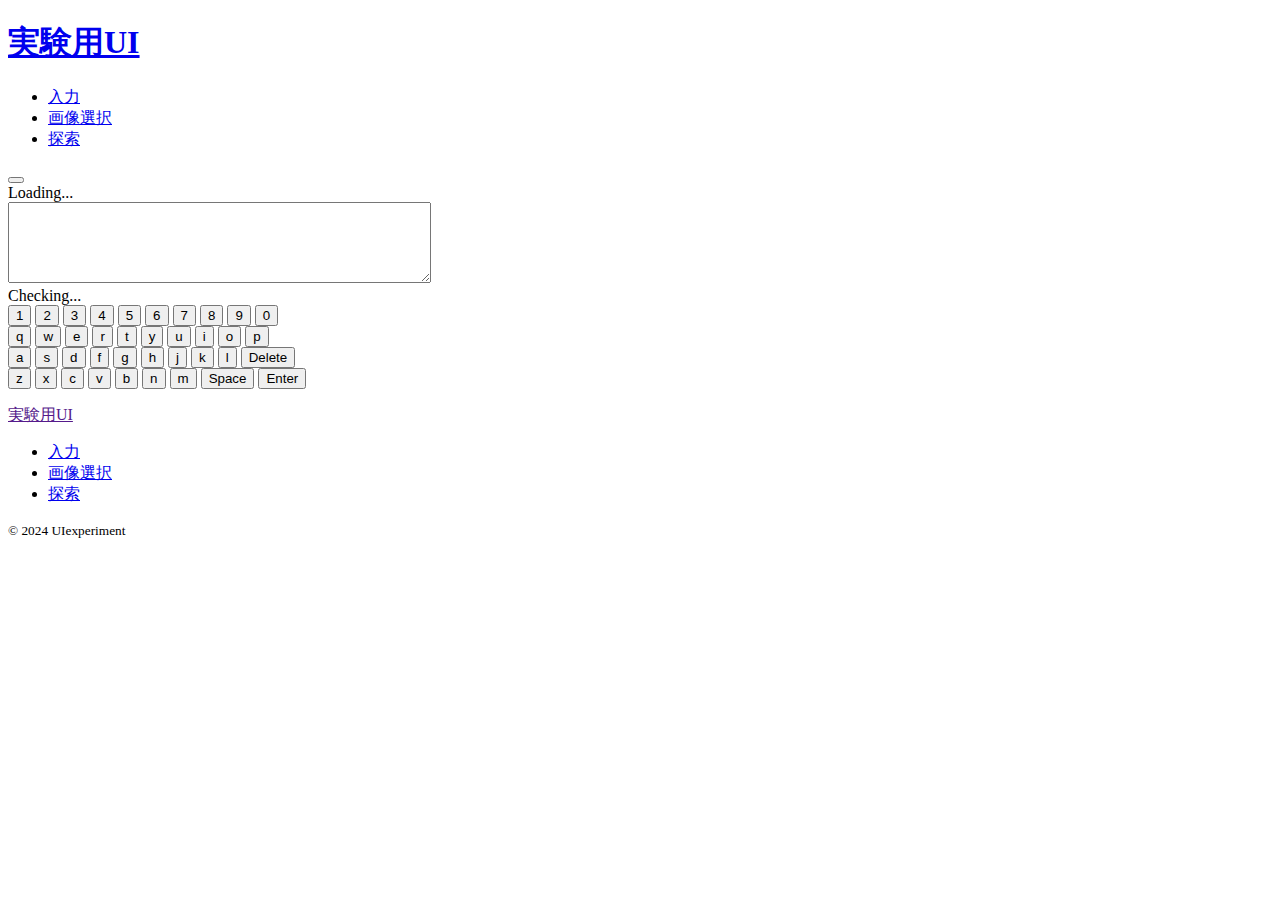
==== index.html @ 15a4a7da "Add files via upload" ====
<!DOCTYPE html>
<html lang="ja">
  <head>
    <meta charset="utf-8" />
    <meta name="viewport" content="width=device-width, initial-scale=1, user-scalable=no">
    <title>UITest</title>
    <meta
      name="description"
      content="スタートアップのためのデジタルマーケティングを支援"
    />
    <meta name="format-detection" content="telephone=no" />
    <!-- favicon/web-clip-icon -->
    <link rel="icon" href="favicon.ico" type="image/ico" />
    <link rel="icon" href="favicon.png" type="image/png" />
    <link rel="icon" href="favicon.svg" type="image/svg+xml" />
    <link rel="apple-touch-icon" href="webclip.png" />
    <!-- ogp -->
    <meta property="og:site_name" content="ZeroPlus Corporate" />
    <meta
      property="og:url"
      content="https://zero-plus.io/lesson/ogp/hp_ogp.jpg"
    />
    <meta property="og:type" content="website" />
    <meta property="og:title" content="ZeroPlus Corporate" />
    <meta
      property="og:description"
      content="スタートアップのためのデジタルマーケティングを支援"
    />
    <meta
      property="og:image"
      content="https://zero-plus.io/lesson/ogp/hp_ogp.jpg"
    />
    <meta property="og:locale" content="ja_JP" />
    <meta name="twitter:card" content="summary_large_image" />
    <meta
      name="twitter:description"
      content="スタートアップのためのデジタルマーケティングを支援"
    />
    <meta
      name="twitter:image:src"
      content="https://zero-plus.io/lesson/ogp/hp_ogp.jpg"
    />
    <!-- google fonts -->
    <link rel="preconnect" href="https://fonts.googleapis.com" />
    <link rel="preconnect" href="https://fonts.gstatic.com" crossorigin />
    <link
      href="https://fonts.googleapis.com/css2?family=Noto+Sans+JP:wght@400;700&display=swap"
      rel="stylesheet"
    />
    <!-- css -->
    <link rel="stylesheet" href="css/reset.css" />
    <link rel="stylesheet" href="css/style.css" />
    <!-- js -->
    <script src="https://cdnjs.cloudflare.com/ajax/libs/gsap/3.10.3/gsap.min.js"></script>
    <script src="js/main.js" defer></script>
  </head>
  <body class="js_body">
    <header class="l_header">
      <h1 class="l_header-logo">
        <a href="index.html" class="l_header-logo_link">実験用UI</a>
      </h1>
      <nav class="l_header-nav js_navigation">
        <ul class="l_header-nav_list">
          <li class="l_header-nav_item">
            <a href="index.html" class="l_header-nav_link">入力</a>
          </li>
          <li class="l_header-nav_item">
            <a href="service.html" class="l_header-nav_link">画像選択</a>
          </li>
          <li class="l_header-nav_item">
            <a href="case.html" class="l_header-nav_link">探索</a>
          </li>
          <!-- <li class="l_header-nav_item">
            <a href="company.html" class="l_header-nav_link">会社概要</a>
          </li>
          <li class="l_header-nav_item">
            <a href="" class="l_header-nav_link">ブログ</a>
          </li>
          <li class="l_header-nav_item">
            <a href="contact.html" class="l_header-nav_link">お問い合わせ</a>
          </li> -->
        </ul>
      </nav>
      <button class="m_hamburger js_hamburger">
        <span class="m_hamburger-bar"></span>
        <span class="m_hamburger-bar"></span>
        <span class="m_hamburger-bar"></span>
      </button>
    </header>
    
    <!-- /.top_kv -->
    <main class="l_main">
      <section class="keybordUI">
        <div id="word">Loading...</div>
        <textarea id="output" rows="5" cols="50" readonly></textarea>
        <div id="result">Checking...</div>
        <div class="keyboard">
          <div class="row">
            <button class="key">1</button>
            <button class="key">2</button>
            <button class="key">3</button>
            <button class="key">4</button>
            <button class="key">5</button>
            <button class="key">6</button>
            <button class="key">7</button>
            <button class="key">8</button>
            <button class="key">9</button>
            <button class="key">0</button>
          </div>
          <div class="row">
            <button class="key">q</button>
            <button class="key">w</button>
            <button class="key">e</button>
            <button class="key">r</button>
            <button class="key">t</button>
            <button class="key">y</button>
            <button class="key">u</button>
            <button class="key">i</button>
            <button class="key">o</button>
            <button class="key">p</button>
          </div>
          <div class="row">
            <button class="key">a</button>
            <button class="key">s</button>
            <button class="key">d</button>
            <button class="key">f</button>
            <button class="key">g</button>
            <button class="key">h</button>
            <button class="key">j</button>
            <button class="key">k</button>
            <button class="key">l</button>
            <button class="key delete">Delete</button>
          </div>
          <div class="row">
            <button class="key">z</button>
            <button class="key">x</button>
            <button class="key">c</button>
            <button class="key">v</button>
            <button class="key">b</button>
            <button class="key">n</button>
            <button class="key">m</button>
            <button class="key space">Space</button>
            <button class="key enter">Enter</button>
          </div>
        </div>
      </section>
    </main>
    <footer class="l_footer">
      <p class="l_footer_logo">
        <a href="" class="l_footer_logo_link">実験用UI</a>
      </p>
      <ul class="l_footer_list">
        <li class="l_footer_item">
          <a href="index.html" class="l_footer_link">入力</a>
        </li>
        <li class="l_footer_item">
          <a href="service.html" class="l_footer_link">画像選択</a>
        </li>
        <li class="l_footer_item">
          <a href="case.html" class="l_footer_link">探索</a>
        </li>
        <!-- <li class="l_footer_item">
          <a href="company.html" class="l_footer_link">会社概要</a>
        </li>
        <li class="l_footer_item">
          <a href="" class="l_footer_link">ブログ</a>
        </li>
        <li class="l_footer_item">
          <a href="contact.html" class="l_footer_link">お問い合わせ</a>
        </li> -->
      </ul>
      <p class="l_footer-copyright">
        <small class="l_footer-copyright_txt">&copy; 2024 UIexperiment</small>
      </p>
    </footer>
    <!-- /.l_footer -->
  </body>
</html>
---- css/style.css ----

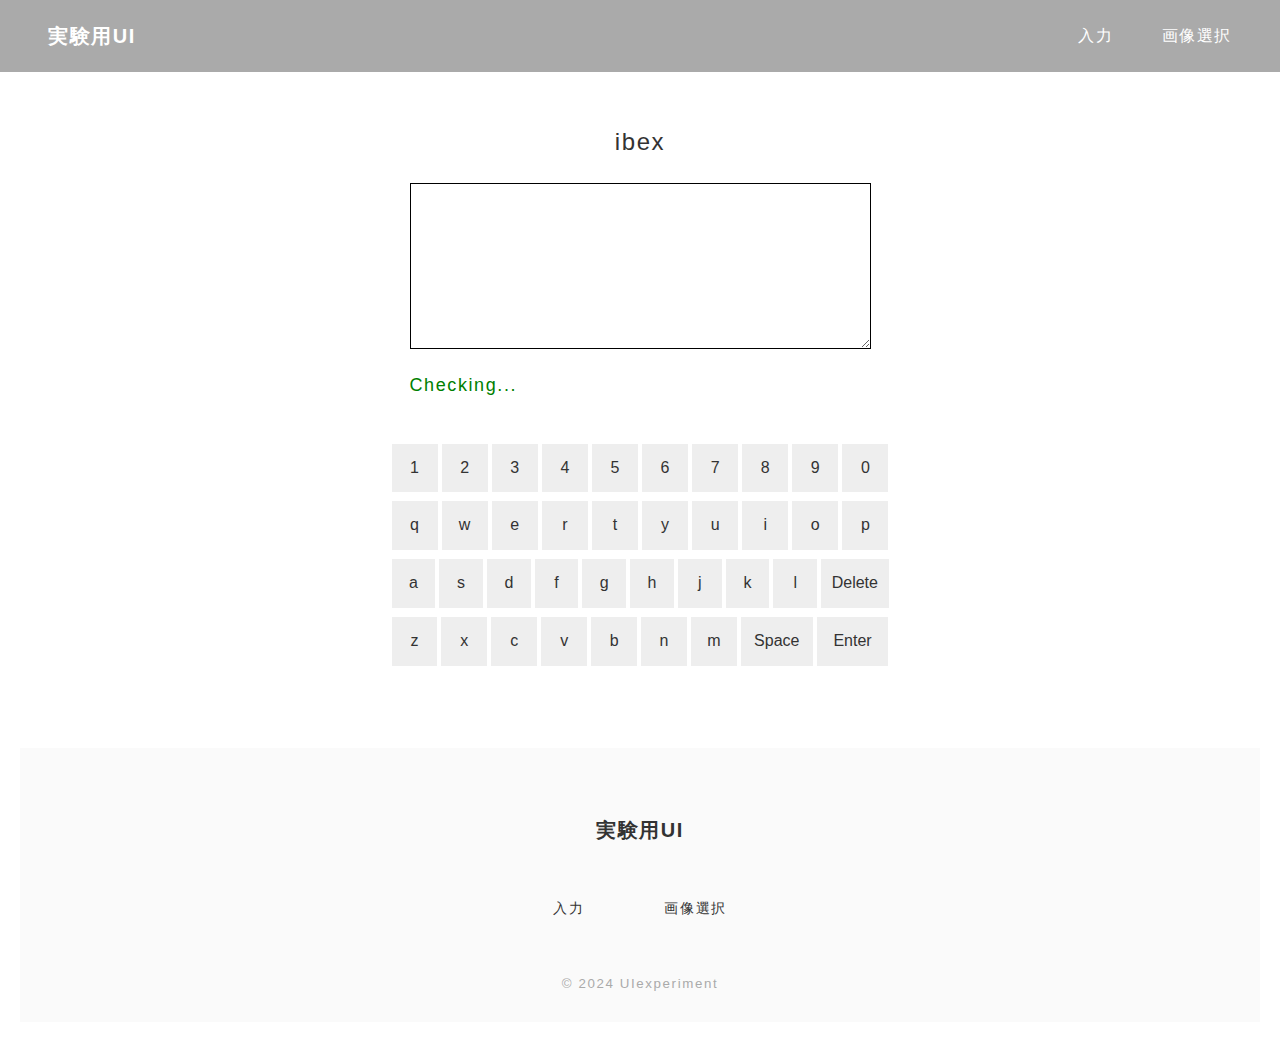
==== commit f2e38839: "Add files via upload" ====
--- a/index.html
+++ b/index.html
@@ -67,9 +67,9 @@
           <li class="l_header-nav_item">
             <a href="service.html" class="l_header-nav_link">画像選択</a>
           </li>
-          <li class="l_header-nav_item">
+          <!-- <li class="l_header-nav_item">
             <a href="case.html" class="l_header-nav_link">探索</a>
-          </li>
+          </li> -->
           <!-- <li class="l_header-nav_item">
             <a href="company.html" class="l_header-nav_link">会社概要</a>
           </li>
@@ -156,9 +156,9 @@
         <li class="l_footer_item">
           <a href="service.html" class="l_footer_link">画像選択</a>
         </li>
-        <li class="l_footer_item">
+        <!-- <li class="l_footer_item">
           <a href="case.html" class="l_footer_link">探索</a>
-        </li>
+        </li> -->
         <!-- <li class="l_footer_item">
           <a href="company.html" class="l_footer_link">会社概要</a>
         </li>
--- a/css/style.css
+++ b/css/style.css
@@ -1 +1,1876 @@
-
+@charset "UTF-8";
+
+:root {
+  /* 色管理用の変数 */
+  --black-color: #333;
+  --white-color: #fff;
+  --gray-color: #aaa;
+  --gray-color02: #fafafa;
+  --primary-color: #1863af;
+  --accent-color: #fc7f24;
+}
+
+:root {
+  /* コンテンツ幅管理用の変数 */
+  --content-width-sm: 800px;
+  --content-width: 960px;
+  --content-width-lg: 1088px;
+}
+
+:root {
+  /* z-index管理用の変数 */
+  --z-index-back: -1;
+  --z-index-default: 1;
+  --z-index-header: 100;
+  --z-index-menu: 150;
+  --z-index-modal: 200;
+}
+
+/* ---------- base ---------- */
+
+body {
+  color: var(--black-color);
+  font-size: 16px;
+  font-family: "Noto Sans JP", sans-serif;
+  line-height: 1.8;
+  letter-spacing: 0.1em;
+}
+
+#word {
+  font-size: 24px;
+  text-align: center;
+  margin-top: 100px;
+}
+
+#output {
+  display: block;
+  width: calc(100% - 40px);
+  margin: 20px auto;
+  padding: 10px;
+  font-size: 16px;
+  border: 1px solid #000;
+}
+
+#result {
+  margin-top: 20px;
+  margin-left: 20px;
+  font-size: 18px;
+  color: green;
+}
+
+.keyboardUI {
+  width: 80vw;
+}
+
+.keyboard {
+  display: grid;
+  gap: 5px;
+  margin: 40px auto 80px auto;
+}
+
+.row {
+  display: flex;
+  justify-content: space-between;
+}
+
+.key {
+  flex: 1;
+  padding: 10px;
+  margin: 2px;
+  font-size: 16px;
+  cursor: pointer;
+  text-align: center;
+  background-color: #eeeeee;
+}
+
+.delete, .space, .enter {
+  flex: 2;
+}
+
+.search {
+  margin-top: 80px;
+}
+
+.gallery {
+  display: flex;
+  flex-wrap: wrap;
+  justify-content: center;
+  margin: 10px;
+}
+
+.thumbnail {
+  margin: 10px;
+  text-align: center;
+  cursor: pointer;
+}
+
+.thumbnail img {
+  margin-top: 20px;
+  width: 100px;
+  height: 100px;
+  object-fit: cover;
+  border-radius: 5px;
+  transition: transform 0.2s;
+}
+
+.thumbnail:hover {
+  transform: scale(1.1);
+}
+
+/* モーダルのスタイル */
+.modal {
+  display: none;
+  position: fixed;
+  z-index: 1;
+  left: 0;
+  top: 0;
+  width: 100%;
+  height: 100%;
+  overflow: auto;
+  background-color: rgb(0, 0, 0);
+  background-color: rgba(0, 0, 0, 0.4);
+}
+
+.modal-content {
+  position: absolute;
+  left: 50%;
+  top: 50%;
+  transform: translate(-50%, -50%);
+  background-color: #fefefe;
+  padding: 20px;
+  border: 1px solid #888;
+  width: 80%;
+  max-width: 600px;
+  box-shadow: 0 4px 8px 0 rgba(0,0,0,0.2);
+  animation: fadeIn 0.4s;
+}
+
+.modal-description {
+  text-align: center;
+}
+
+.close {
+  color: #aaa;
+  float: right;
+  font-size: 28px;
+  font-weight: bold;
+}
+
+.close:hover,
+.close:focus {
+  color: black;
+  text-decoration: none;
+  cursor: pointer;
+}
+
+@keyframes fadeIn {
+  from {opacity: 0;} 
+  to {opacity: 1;}
+}
+
+body {
+  font-family: Arial, sans-serif;
+  display: flex;
+  flex-direction: column;
+  align-items: center;
+  margin: 0;
+  padding: 20px;
+}
+
+.task-title {
+  margin-bottom: 20px;
+  margin-top: 120px;
+}
+
+strong {
+  font-weight: bold;
+}
+
+.image-grid {
+  display: grid;
+  grid-template-columns: repeat(6, 1fr);
+  width: 90%;
+  max-width: 1200px;
+}
+
+.image-container {
+  position: relative;
+  cursor: pointer;
+  width: 100%;
+  height: 100%;
+}
+
+.image-container img {
+  width: calc(70vw / 6);
+  height: calc(70vw / 6);
+  display: block;
+  object-fit: cover;
+  transition: border 0.3s;
+  border: 2px solid #fff;
+}
+
+.image-container.selected img {
+  border: 2px solid #007BFF;
+}
+
+#reset-button {
+  margin: 40px auto 80px auto;
+  padding: 10px 20px;
+  font-size: 16px;
+  cursor: pointer;
+  border: 1px solid #000;
+}
+
+
+/* クリックした際の青い枠線を削除 */
+*:focus {
+  outline: none;
+}
+
+/* タップした際の青い四角を削除 */
+button,
+span {
+  -webkit-tap-highlight-color: rgba(0, 0, 0, 0);
+  cursor: pointer;
+}
+
+/* ---------- utility ---------- */
+
+@media screen and (min-width: 375px) {
+  .u_sm-dn {
+    display: none;
+  }
+}
+
+@media screen and (min-width: 1080px) {
+  .u_lg-dn {
+    display: none;
+  }
+}
+
+/* ---------- layout ---------- */
+
+.l_container-sm,
+.l_container,
+.l_container-lg {
+  width: 100%;
+  padding: 0 16px;
+  margin: 0 auto;
+}
+
+.l_container-sm {
+  max-width: calc(var(--content-width-sm) + 32px);
+}
+
+.l_container {
+  max-width: calc(var(--content-width) + 32px);
+}
+
+.l_container-lg {
+  max-width: calc(var(--content-width-lg) + 32px);
+}
+
+.l_contents {
+  padding: 120px 0;
+}
+
+.l_header {
+  height: 72px;
+  width: 100%;
+  padding: 0 16px;
+  display: flex;
+  justify-content: space-between;
+  align-items: center;
+  position: absolute;
+  top: 0;
+  left: 0;
+  z-index: var(--z-index-header);
+  background-color: var(--gray-color);
+}
+
+@media screen and (min-width: 1080px) {
+  .l_header {
+    padding: 0 48px;
+  }
+}
+
+.l_header-logo {
+  font-size: 20px;
+  font-weight: bold;
+  color: var(--white-color);
+}
+
+.l_header-logo_link {
+  height: 100%;
+  display: flex;
+  align-items: center;
+}
+
+.l_header-nav {
+  position: fixed;
+  top: 0;
+  left: 0;
+  right: 0;
+  bottom: 0;
+  background: var(--white-color);
+  z-index: var(--z-index-header);
+}
+
+@media screen and (min-width: 1080px) {
+  .l_header-nav {
+    position: static;
+    background: transparent;
+    width: auto;
+    height: auto;
+    opacity: 1;
+    pointer-events: inherit;
+  }
+}
+
+.l_header-nav_list {
+  position: absolute;
+  top: 50%;
+  left: 50%;
+  transform: translate(-50%, -50%);
+}
+
+@media screen and (min-width: 1080px) {
+  .l_header-nav_list {
+    display: flex;
+    gap: 0 48px;
+    position: static;
+    transform: none;
+  }
+}
+
+.l_header-nav_item {
+  text-align: center;
+  font-size: 16px;
+  font-weight: bold;
+}
+
+@media screen and (min-width: 1080px) {
+  .l_header-nav_item {
+    color: var(--white-color);
+    font-weight: normal;
+    height: 100%;
+    display: flex;
+    align-items: center;
+  }
+}
+
+.l_header-nav_item:not(:first-child) {
+  margin-top: 40px;
+}
+
+@media screen and (min-width: 1080px) {
+  .l_header-nav_item:not(:first-child) {
+    margin-top: 0;
+  }
+}
+
+.l_footer {
+  padding: 64px 0 24px;
+  width: 100%;
+  text-align: center;
+  background: var(--gray-color02);
+}
+
+.l_footer_logo {
+  font-size: 20px;
+  font-weight: bold;
+  display: inline-block;
+}
+
+.l_footer_logo_link {
+  height: 100%;
+  display: flex;
+  align-items: center;
+  justify-content: center;
+}
+
+.l_footer_list {
+  margin-top: 48px;
+  gap: 20px;
+  display: flex;
+  flex-direction: row;
+  justify-content: center;
+  align-items: center;
+}
+
+@media screen and (min-width: 768px) {
+  .l_footer_list {
+    flex-direction: row;
+    gap: 80px;
+  }
+}
+
+.l_footer_item {
+  font-size: 14px;
+}
+
+@media screen and (min-width: 768px) {
+  .l_footer_item:not(:first-child) {
+  }
+}
+
+.l_footer_link {
+  height: 100%;
+  display: flex;
+  align-items: center;
+}
+
+.l_footer-copyright {
+  margin-top: 48px;
+}
+
+.l_footer-copyright_txt {
+  /* font-size: 12px; */
+  color: var(--gray-color);
+}
+
+/* ---------- module ---------- */
+
+.m_opening {
+  position: fixed;
+  top: 0;
+  bottom: 0;
+  right: 0;
+  left: 0;
+  z-index: var(--z-index-modal);
+  background: #111;
+  display: flex;
+}
+
+.m_opening_txt {
+  text-align: center;
+  margin: auto;
+}
+
+.m_opening_heading {
+  color: var(--white-color);
+  font-size: 40px;
+  font-weight: bold;
+}
+
+@media screen and (min-width: 768px) {
+  .m_opening_heading {
+    font-size: 56px;
+  }
+}
+
+.m_opening_desc {
+  color: var(--white-color);
+  font-weight: bold;
+  font-size: 16px;
+  margin-top: 16px;
+}
+
+.m_btn {
+  width: 100%;
+  height: 100%;
+  border-radius: 100vh;
+  display: flex;
+  align-items: center;
+  justify-content: center;
+  transition: 0.3s;
+  box-shadow: 2px 2px 2px rgba(0, 0, 0, 0.16);
+  color: var(--white-color);
+  font-weight: bold;
+  overflow: hidden;
+}
+
+.m_btn:hover {
+  opacity: 0.9;
+}
+
+.m_btn_input {
+  width: 100%;
+  height: 100%;
+  text-align: center;
+  cursor: pointer;
+}
+
+.m_btn__mail {
+  background-color: var(--accent-color);
+}
+
+.m_btn__mail::after {
+  content: "";
+  width: 24px;
+  height: 24px;
+  background: url(../img/btn_email.svg) center / contain no-repeat;
+  margin-left: 8px;
+}
+
+.m_btn__right-arrow {
+  background: var(--primary-color);
+  position: relative;
+}
+
+.m_btn__right-arrow::after {
+  content: "";
+  position: absolute;
+  right: 28px;
+  top: 50%;
+  transform: translateY(-50%);
+  border-width: 6px;
+  border-style: solid;
+  border-color: transparent transparent transparent var(--white-color);
+}
+
+.m_section_title {
+  position: relative;
+}
+
+.m_section_title::before,
+.m_section_title::after {
+  content: "";
+  position: absolute;
+  top: 50%;
+  transform: translateY(-50%);
+  height: 2px;
+  width: 24px;
+  background: var(--primary-color);
+}
+
+.m_section_title::before {
+  left: 0;
+}
+
+.m_section_title::after {
+  right: 0;
+}
+
+@media screen and (min-width: 1080px) {
+  .m_section_title::before,
+  .m_section_title::after {
+    width: 280px;
+  }
+}
+
+.m_section_title_main {
+  font-size: 20px;
+  font-weight: bold;
+  margin-top: 16px;
+  text-align: center;
+}
+
+@media screen and (min-width: 1080px) {
+  .m_section_title_main {
+    font-size: 24px;
+  }
+}
+
+.m_section_title_sub {
+  color: var(--accent-color);
+  letter-spacing: 0.3em;
+  text-align: center;
+}
+
+.m_cta {
+  padding: 96px 16px;
+  background: linear-gradient(rgba(0, 0, 0, 0.3), rgba(0, 0, 0, 0.3)),
+    url(../img/bg_cta.jpg) center / cover;
+}
+
+@media screen and (min-width: 768px) {
+  .m_cta {
+    padding: 96px 0;
+  }
+}
+
+.m_cta_box {
+  text-align: center;
+}
+
+.m_cta_txt {
+  font-size: 18px;
+  font-weight: bold;
+  color: var(--white-color);
+  letter-spacing: 0;
+}
+
+@media screen and (min-width: 1080px) {
+  .m_cta_txt {
+    font-size: 32px;
+  }
+}
+
+.m_cta_btn-wrapper {
+  width: 264px;
+  height: 68px;
+  margin: 32px auto 0;
+}
+
+.m_hamburger {
+  width: 32px;
+  height: 24px;
+  position: relative;
+  z-index: var(--z-index-menu);
+}
+
+@media screen and (min-width: 1080px) {
+  .m_hamburger {
+    display: none;
+  }
+}
+
+.m_hamburger-bar {
+  width: 100%;
+  height: 2px;
+  position: absolute;
+  background: var(--black-color);
+  left: 50%;
+  transition: 0.3s;
+}
+
+.m_hamburger-bar:first-child {
+  top: 0;
+  transform: translate(-50%, 0);
+}
+
+.m_hamburger-bar:nth-child(2) {
+  top: 50%;
+  transform: translate(-50%, -50%);
+}
+
+.m_hamburger-bar:last-child {
+  top: 100%;
+  transform: translate(-50%, -100%);
+}
+
+.m_kv {
+  height: 320px;
+  background: linear-gradient(rgba(51, 51, 51, 0.4), rgba(51, 51, 51, 0.4)),
+    url(../img/bg_kv.jpg) center 22% / cover;
+  position: relative;
+}
+
+@media screen and (min-width: 1080px) {
+  .m_kv-inner {
+    position: relative;
+    height: 100%;
+  }
+}
+
+.m_kv-box {
+  position: absolute;
+  top: 50%;
+  left: 50%;
+  transform: translate(-50%, -50%);
+  text-align: center;
+  width: 100%;
+}
+
+@media screen and (min-width: 1080px) {
+  .m_kv-box {
+    left: 16px;
+    transform: translate(0, -50%);
+    text-align: left;
+  }
+}
+
+.m_kv-title {
+  font-size: 24px;
+  font-weight: bold;
+  color: var(--white-color);
+  text-shadow: 2px 2px 2px rgba(170, 170, 170, 0.16);
+}
+
+@media screen and (min-width: 1080px) {
+  .m_kv-title {
+    font-size: 32px;
+  }
+}
+
+.m_kv-desc {
+  font-weight: bold;
+  color: var(--white-color);
+  margin-top: 16px;
+}
+
+/* ---------- .top_kv ---------- */
+
+.top_kv {
+  height: 100vh;
+  background: linear-gradient(rgba(51, 51, 51, 0.4), rgba(51, 51, 51, 0.4)),
+    url(../img/bg_kv.jpg) center top / cover;
+  position: relative;
+}
+
+.top_kv-inner {
+  position: relative;
+  height: 100%;
+}
+
+.top_kv_box {
+  width: 100%;
+  position: absolute;
+  top: 50%;
+  left: 50%;
+  transform: translate(-50%, -50%);
+  text-align: center;
+}
+
+@media screen and (min-width: 1200px) {
+  .top_kv_box {
+    text-align: left;
+    left: 0;
+    transform: translate(0, -50%);
+  }
+}
+
+.top_kv_copy {
+  font-size: 24px;
+  font-weight: bold;
+  color: var(--white-color);
+  text-shadow: 2px 2px 2px rgba(170, 170, 170, 0.16);
+}
+
+@media screen and (min-width: 768px) {
+  .top_kv_copy {
+    font-size: 42px;
+  }
+}
+
+@media screen and (min-width: 1200px) {
+  .top_kv_copy {
+    font-size: 48px;
+  }
+}
+
+.top_kv_sub-copy {
+  margin-top: 16px;
+  font-weight: bold;
+  color: var(--white-color);
+}
+
+@media screen and (min-width: 768px) {
+  .top_kv_sub-copy {
+    font-size: 18px;
+    margin-top: 24px;
+  }
+}
+
+.top_kv_btn-wrapper {
+  width: 264px;
+  height: 60px;
+  margin: 40px auto 0;
+}
+
+@media screen and (min-width: 1200px) {
+  .top_kv_btn-wrapper {
+    margin: 64px 0 0;
+  }
+}
+
+.top_kv-slideshow {
+  position: absolute;
+  top: 0;
+  left: 0;
+  right: 0;
+  bottom: 0;
+  z-index: var(--z-index-back);
+}
+
+.top_kv-slideshow_slide_img {
+  object-fit: cover;
+  height: 100%;
+}
+
+/* ---------- .top_kv-scroll ---------- */
+
+.top_kv-scroll {
+  position: absolute;
+  bottom: 40px;
+  left: 50%;
+  transform: translateX(-50%);
+}
+
+.top_kv-scroll_txt {
+  /* font-size: 12px; */
+  font-weight: bold;
+  color: var(--white-color);
+  text-align: center;
+}
+
+.top_kv-scroll_arrow {
+  width: 40px;
+  height: 40px;
+  display: flex;
+  justify-content: center;
+  align-items: center;
+  border-radius: 50%;
+  margin: 8px auto 0;
+  border: 1px solid var(--white-color);
+  color: var(--white-color);
+}
+
+/* ---------- .top_problem ---------- */
+
+.top_problem_posts {
+  margin: 48px auto 0;
+  max-width: var(--content-width-lg);
+}
+
+@media screen and (min-width: 1200px) {
+  .top_problem_posts {
+    display: flex;
+    justify-content: space-between;
+    gap: 16px;
+  }
+}
+
+/* ---------- .top_problem-post ---------- */
+
+@media screen and (min-width: 1200px) {
+  .top_problem-post {
+    /* width: 352px; */
+    width: calc((100% - 16px * 2) / 3);
+  }
+}
+
+.top_problem-post:not(:first-child) {
+  margin-top: 40px;
+}
+
+@media screen and (min-width: 1200px) {
+  .top_problem-post:not(:first-child) {
+    margin-top: 0;
+  }
+}
+
+.top_problem-post_title {
+  font-size: 18px;
+  font-weight: bold;
+  text-align: center;
+  margin-top: 24px;
+}
+
+@media screen and (min-width: 1080px) {
+  .top_problem-post_title {
+    font-size: 20px;
+  }
+}
+
+.top_problem-post_txt {
+  margin-top: 24px;
+}
+
+/* ---------- .top_suggestion ---------- */
+
+.top_suggestion {
+  padding: 120px 0;
+  background: var(--primary-color);
+  position: relative;
+}
+
+.top_suggestion::before {
+  content: "";
+  position: absolute;
+  top: 100%;
+  left: 50%;
+  transform: translateX(-50%);
+  border-width: 32px;
+  border-style: solid;
+  border-color: var(--primary-color) transparent transparent transparent;
+}
+
+.top_suggestion_txt {
+  font-size: 20px;
+  font-weight: bold;
+  text-align: center;
+  color: var(--white-color);
+  padding: 0 8px;
+}
+
+@media screen and (min-width: 1080px) {
+  .top_suggestion_txt {
+    font-size: 32px;
+  }
+}
+
+/* ---------- .top_service ---------- */
+
+.top_service_list {
+  display: flex;
+  justify-content: center;
+  flex-wrap: wrap;
+  margin-top: 80px;
+  gap: 24px;
+}
+
+@media screen and (min-width: 1080px) {
+  .top_service_list {
+    gap: 80px 16px;
+  }
+}
+
+.top_service_item {
+  text-align: center;
+  width: calc((100% - 24px) / 2);
+}
+
+@media screen and (min-width: 768px) {
+  .top_service_item {
+    width: calc((100% - 24px * 2) / 3);
+  }
+}
+
+@media screen and (min-width: 1080px) {
+  .top_service_item {
+    width: calc((100% - 16px * 3) / 4);
+  }
+}
+
+.top_service_img-wrapper {
+  width: 80px;
+  height: 80px;
+  margin: 0 auto;
+}
+
+.top_service_txt {
+  margin-top: 24px;
+  font-weight: bold;
+}
+
+@media screen and (min-width: 1080px) {
+  .top_service_txt {
+    font-size: 20px;
+  }
+}
+
+.top_service_btn-wrapper {
+  margin: 80px auto 0;
+  max-width: 343px;
+  height: 64px;
+}
+
+/* ---------- .top_success ---------- */
+
+/* .top_success {
+  background: var(--gray-color02);
+  overflow: hidden;
+}
+
+.top_success_list {
+  margin-top: 80px;
+}
+
+@media screen and (min-width: 1200px) {
+  .top_success_list {
+    flex-wrap: wrap;
+    max-width: var(--content-width-lg);
+    margin: 80px auto 0;
+    display: flex;
+    gap: 16px;
+  }
+}
+
+.top_success_item {
+  padding: 48px 16px;
+  background: var(--white-color);
+}
+
+@media screen and (min-width: 1200px) {
+  .top_success_item {
+    width: 352px;
+  }
+}
+
+.top_success_item:not(:first-child) {
+  margin-top: 32px;
+}
+
+@media screen and (min-width: 1200px) {
+  .top_success_item:not(:first-child) {
+    margin-top: 0;
+  }
+}
+
+.top_success-inner {
+  margin: 0 auto;
+  max-width: var(--content-width-sm);
+}
+
+.top_success_img-wrapper {
+  margin-top: 32px;
+}
+
+.top_success_desc {
+  font-size: 18px;
+  font-weight: bold;
+  margin-top: 32px;
+}
+
+.top_success-num {
+  font-size: 14px;
+  color: var(--primary-color);
+  font-weight: bold;
+  padding-left: 16px;
+  padding-bottom: 8px;
+  position: relative;
+  border-bottom: 2px solid var(--primary-color);
+  line-height: 1;
+}
+
+.top_success-num::after {
+  content: "";
+  position: absolute;
+  top: 0;
+  left: 0;
+  width: 8px;
+  height: 8px;
+  transform: translateY(50%);
+  background: var(--primary-color);
+}
+
+.top_success_btn-wrapper {
+  margin: 80px auto 0;
+  padding-right: 16px;
+  padding-left: 16px;
+  max-width: calc(343px + 32px);
+  height: 64px;
+} */
+
+/* ---------- .top_success ---------- */
+
+.top_success {
+  background: var(--gray-color02);
+  overflow: hidden;
+}
+
+.top_success_list-wrapper {
+  position: relative;
+  max-width: calc(var(--content-width-lg) + 32px);
+}
+
+@media screen and (min-width: 1088px) {
+  .top_success_list-wrapper {
+    margin-left: auto;
+    margin-right: auto;
+    overflow: hidden;
+    height: auto;
+  }
+}
+
+.top_success_list {
+  margin-top: 80px;
+}
+
+.top_success_item {
+  padding: 48px 16px;
+  height: 100%;
+  background: var(--white-color);
+}
+
+@media screen and (min-width: 1200px) {
+  .top_success_item {
+    width: 352px;
+  }
+}
+
+.top_success-inner {
+  margin: 0 auto;
+  max-width: var(--content-width-sm);
+}
+
+.top_success_img-wrapper {
+  margin-top: 32px;
+}
+
+.top_success_desc {
+  font-size: 18px;
+  font-weight: bold;
+  margin-top: 32px;
+}
+
+.top_success-num {
+  /* font-size: 14px; */
+  color: var(--primary-color);
+  font-weight: bold;
+  padding-left: 16px;
+  padding-bottom: 8px;
+  position: relative;
+  border-bottom: 2px solid var(--primary-color);
+  line-height: 1;
+}
+
+.top_success-num::after {
+  content: "";
+  position: absolute;
+  top: 0;
+  left: 0;
+  width: 8px;
+  height: 8px;
+  transform: translateY(50%);
+  background: var(--primary-color);
+}
+
+.top_success_nav {
+  width: 48px;
+  height: 48px;
+  background: #fff;
+  border-radius: 100vh;
+  box-shadow: 2px 2px 2px rgba(0, 0, 0, 0.16);
+  position: absolute;
+  bottom: -104px;
+  top: auto;
+}
+
+.top_success_nav__prev {
+  left: auto;
+  right: calc(50% + 96px);
+}
+
+.top_success_nav__next {
+  right: auto;
+  left: calc(50% + 96px);
+}
+
+.top_success_nav__prev:after,
+.top_success_nav__next:after {
+  content: "";
+  position: absolute;
+  width: 12px;
+  height: 12px;
+  border-top: 2px solid var(--accent-color);
+  border-right: 2px solid var(--accent-color);
+  top: 50%;
+  left: 50%;
+}
+
+.top_success_nav__prev:after {
+  transform: translate(-50%, -50%) rotate(-135deg);
+}
+
+.top_success_nav__next:after {
+  transform: translate(-50%, -50%) rotate(45deg);
+}
+
+.top_success_dots {
+  position: absolute;
+  left: 50% !important;
+  bottom: -90px !important;
+  transform: translateX(-50%);
+  width: 96px !important;
+  height: 16px;
+  display: flex;
+  justify-content: space-between;
+}
+
+.top_success_dots .swiper-pagination-bullet {
+  background: var(--gray-color);
+  width: 16px;
+  height: 16px;
+  border-radius: 100vh;
+  color: transparent;
+  border: 2px solid var(--white-color);
+}
+
+.top_success_dots .swiper-pagination-bullet.swiper-pagination-bullet-active {
+  background: var(--accent-color);
+}
+
+.top_success_btn-wrapper {
+  margin: 165px auto 0;
+  padding-right: 16px;
+  padding-left: 16px;
+  max-width: calc(343px + 32px);
+  height: 56px;
+}
+
+@media screen and (min-width: 1080px) {
+  .top_success_btn-wrapper {
+    margin-top: 80px;
+  }
+}
+
+/* ---------- .top_info ---------- */
+
+@media screen and (min-width: 1080px) {
+  .top_info-inner {
+    position: relative;
+    height: 440px;
+    display: flex;
+    align-items: center;
+  }
+}
+
+.top_info:nth-child(2n) {
+  background: var(--gray-color02);
+}
+
+@media screen and (min-width: 1080px) {
+  .top_info_img-wrapper {
+    position: absolute;
+    top: 0;
+    right: 0;
+    width: calc(
+      100vw - (343px + 120px) - (100vw - var(--content-width-lg)) / 2
+    );
+    height: 100%;
+  }
+}
+
+@media screen and (min-width: 1080px) {
+  .top_info:nth-child(2n) .top_info_img-wrapper {
+    left: 0;
+  }
+}
+
+.top_info_img {
+  height: 350px;
+  object-fit: cover;
+}
+
+@media screen and (min-width: 1080px) {
+  .top_info_img {
+    height: 100%;
+  }
+}
+
+@media screen and (min-width: 1080px) {
+  .top_info_content {
+    width: 343px;
+  }
+}
+
+@media screen and (min-width: 1080px) {
+  .top_info:nth-child(2n) .top_info_content {
+    margin-left: auto;
+  }
+}
+
+.top_info_block {
+  position: relative;
+  margin-top: 24px;
+}
+
+@media screen and (min-width: 1080px) {
+  .top_info_block {
+    margin-top: 0;
+  }
+}
+
+.top_info_block::before {
+  content: "";
+  position: absolute;
+  right: 0;
+  top: 50%;
+  transform: translateY(-50%);
+  height: 2px;
+  width: calc(100% - 140px);
+  background: var(--primary-color);
+}
+
+.top_info_title {
+  font-size: 24px;
+  font-weight: bold;
+}
+
+.top_info_title::before {
+  display: block;
+  color: var(--accent-color);
+  font-size: 16px;
+  font-weight: normal;
+  letter-spacing: 0.3em;
+}
+
+.top_info_title__company::before {
+  content: "COMPANY";
+}
+
+.top_info_title__blog::before {
+  content: "BLOG";
+}
+
+.top_info_title-sub {
+  color: var(--accent-color);
+}
+
+.top_info_txt {
+  margin-top: 64px;
+}
+
+.top_info_btn-wrapper {
+  margin: 64px auto 0;
+  max-width: 343px;
+  height: 64px;
+}
+
+/* ---------- service ---------- */
+
+.service_menu_message {
+  font-size: 18px;
+  font-weight: bold;
+  text-align: center;
+}
+
+@media screen and (min-width: 1080px) {
+  .service_menu_message {
+    font-size: 24px;
+  }
+}
+
+.service_menu_message__emphasis {
+  font-size: 24px;
+  background: linear-gradient(
+    transparent 0%,
+    transparent 75%,
+    var(--accent-color) 75%,
+    var(--accent-color) 100%
+  );
+}
+
+@media screen and (min-width: 1080px) {
+  .service_menu_message__emphasis {
+    font-size: 32px;
+  }
+}
+
+.service_menu_desc {
+  /* font-size: 12px; */
+  margin-top: 40px;
+  text-align: center;
+}
+
+@media screen and (min-width: 1080px) {
+  .service_menu_desc {
+    font-size: 16px;
+  }
+}
+
+.service_menu_txt {
+  /* font-size: 12px; */
+  margin-top: 16px;
+  text-align: center;
+}
+
+.service_menu_wrapper {
+  margin-top: 40px;
+  width: 100%;
+  overflow-x: scroll;
+}
+
+@media screen and (min-width: 1080px) {
+  .service_menu_wrapper {
+    overflow: inherit;
+    width: var(--content-width);
+    margin-top: 40px;
+  }
+}
+
+.service_menu_list {
+  width: calc(343px * 4 + 32px * 3);
+  display: flex;
+  flex-wrap: wrap;
+  gap: 16px 32px;
+}
+
+@media screen and (min-width: 1080px) {
+  .service_menu_list {
+    width: 100%;
+    gap: 32px;
+  }
+}
+
+.service_menu_item {
+  width: 343px;
+  height: 64px;
+}
+
+@media screen and (min-width: 1080px) {
+  .service_menu_item {
+    width: 216px;
+    height: 56px;
+    /* font-size: 14px; */
+  }
+}
+
+.service_menu-scroll {
+  margin-top: 40px;
+}
+
+.service_menu-scroll_txt {
+  /* font-size: 12px; */
+  font-weight: bold;
+  color: var(--gray-color);
+  text-align: center;
+}
+
+.service_menu-scroll_arrow {
+  width: 40px;
+  height: 40px;
+  display: flex;
+  justify-content: center;
+  align-items: center;
+  border-radius: 50%;
+  margin: 8px auto 0;
+  border: 1px solid var(--gray-color);
+  color: var(--gray-color);
+}
+
+@media screen and (min-width: 1080px) {
+  .service_desc {
+    padding-bottom: 120px;
+  }
+}
+
+.service_desc_article {
+  padding: 64px 0;
+}
+
+@media screen and (min-width: 1080px) {
+  .service_desc_article {
+    display: flex;
+    gap: 0 80px;
+  }
+}
+
+.service_desc_img-wrapper {
+  width: 168px;
+  height: 168px;
+  margin: auto;
+  flex-shrink: 0;
+}
+
+@media screen and (min-width: 1080px) {
+  .service_desc_img-wrapper {
+    width: 160px;
+    height: 160px;
+  }
+}
+
+.service_desc_title {
+  font-size: 28px;
+  font-weight: bold;
+  text-align: center;
+  margin-top: 24px;
+}
+
+@media screen and (min-width: 1080px) {
+  .service_desc_title {
+    text-align: left;
+    margin-top: 0;
+  }
+}
+
+.service_desc_txt {
+  margin-top: 24px;
+}
+
+.service_faq {
+  background: var(--gray-color02);
+}
+
+.service_faq_wrapper {
+  padding-top: 80px;
+}
+
+.service_faq_button {
+  background: var(--white-color);
+  width: 100%;
+  box-shadow: 2px 2px 2px rgba(170, 170, 170, 0.16);
+  padding: 32px 16px;
+  display: flex;
+  justify-content: space-between;
+  align-items: center;
+  overflow: hidden;
+}
+
+@media screen and (min-width: 1080px) {
+  .service_faq_button {
+    padding: 32px 24px 32px 64px;
+  }
+}
+
+.service_faq_button:not(:first-child) {
+  margin-top: 16px;
+}
+
+.service_faq_content {
+  display: flex;
+}
+
+.service_faq_content__a {
+  margin-top: 40px;
+}
+
+.service_faq_icon {
+  /* font-size: 14px; */
+  font-weight: bold;
+  padding-right: 16px;
+}
+
+.service_faq_icon__q {
+  color: var(--primary-color);
+}
+
+.service_faq_icon__a {
+  color: var(--accent-color);
+}
+
+.service_faq_txt {
+  /* font-size: 14px; */
+  font-weight: bold;
+  text-align: left;
+  margin-right: 16px;
+}
+
+@media screen and (min-width: 1080px) {
+  .service_faq_txt {
+    font-size: 16px;
+  }
+}
+
+.service_faq_mark {
+  width: 20px;
+  height: 20px;
+  position: relative;
+  flex-shrink: 0;
+}
+
+.service_faq_mark::before {
+  content: "";
+  position: absolute;
+  top: 50%;
+  left: 50%;
+  transform: translate(-50%, -50%);
+  width: 2px;
+  height: 100%;
+  background: var(--black-color);
+}
+
+.service_faq_mark::after {
+  content: "";
+  position: absolute;
+  top: 50%;
+  left: 50%;
+  transform: translate(-50%, -50%);
+  width: 100%;
+  height: 2px;
+  background: var(--black-color);
+}
+
+/* ---------- .case_section ---------- */
+
+.case_section:nth-of-type(2n) {
+  background: var(--gray-color02);
+}
+
+@media screen and (min-width: 1200px) {
+  .case_section-inner {
+    display: flex;
+    justify-content: space-between;
+    max-width: var(--content-width-lg);
+    margin: 0 auto;
+  }
+}
+
+@media screen and (min-width: 1200px) {
+  .case_section-inner__right {
+    flex-direction: row-reverse;
+  }
+}
+
+.case_section_wrapper {
+  max-width: var(--content-width-sm);
+  margin: 0 auto;
+}
+
+@media screen and (min-width: 1200px) {
+  .case_section_wrapper {
+    max-width: 508px;
+    margin: 0;
+  }
+}
+
+.case_section_img {
+  max-width: var(--content-width);
+}
+
+.case_section_content {
+  width: 92%;
+  max-width: var(--content-width);
+  margin: 30px auto 0;
+}
+
+@media screen and (min-width: 1200px) {
+  .case_section_content {
+    width: 50%;
+    margin: 0;
+  }
+}
+
+.case_section_title {
+  font-size: 20px;
+  font-weight: bold;
+  margin-top: 40px;
+}
+
+@media screen and (min-width: 1200px) {
+  .case_section_title {
+    font-size: 24px;
+  }
+}
+
+.case_section_txt {
+  margin-top: 40px;
+}
+
+/* ---------- .case_section-num ---------- */
+
+.case_section-num {
+  color: var(--primary-color);
+  position: relative;
+  padding-bottom: 8px;
+  border-bottom: 2px solid var(--primary-color);
+  /* font-size: 14px; */
+  font-weight: bold;
+  display: flex;
+  align-items: center;
+}
+
+.case_section-num_icon {
+  display: block;
+  background: var(--primary-color);
+  width: 8px;
+  height: 8px;
+  margin-right: 8px;
+}
+
+/* ---------- .company_section ---------- */
+
+.company_section:nth-of-type(2n) {
+  background: var(--gray-color02);
+}
+
+.company_section_title {
+  font-size: 20px;
+  font-weight: bold;
+  padding-left: 20px;
+  position: relative;
+}
+
+@media screen and (min-width: 768px) {
+  .company_section_title {
+    font-size: 28px;
+  }
+}
+
+.company_section_title::before {
+  content: "";
+  position: absolute;
+  left: 0;
+  top: 50%;
+  transform: translateY(-50%);
+  width: 8px;
+  height: 32px;
+  background: var(--primary-color);
+}
+
+.company_section_img-wrapper {
+  margin-top: 32px;
+}
+
+.company_section_txt {
+  margin-top: 32px;
+}
+
+.company_section_table {
+  margin-top: 40px;
+}
+
+.company_section_tr:nth-child(2n) {
+  background: var(--gray-color02);
+}
+
+.company_section_th {
+  font-weight: bold;
+  width: 124px;
+  padding: 16px 0 16px 8px;
+  position: relative;
+}
+
+.company_section_th::before {
+  content: "";
+  position: absolute;
+  right: 0;
+  top: 50%;
+  transform: translateY(-50%);
+  height: 2px;
+  width: 40px;
+  background: var(--primary-color);
+}
+
+.company_section_td {
+  font-size: 16px;
+  padding: 16px 8px 16px 32px;
+}
+
+/* ---------- contact ---------- */
+.contact_form_heading {
+  font-weight: bold;
+  position: relative;
+}
+
+.contact_form_heading:not(:first-child) {
+  margin-top: 40px;
+}
+
+.contact_form_example {
+  color: var(--gray-color);
+  /* font-size: 12px; */
+  font-weight: normal;
+  margin-left: 16px;
+}
+
+.contact_form_detail {
+  margin-top: 16px;
+}
+
+.contact_form_input {
+  width: 100%;
+  height: 40px;
+  border: 1px solid var(--gray-color);
+  border-radius: 4px;
+  padding: 0 8px;
+}
+
+.contact_form_required {
+  /* font-size: 12px; */
+  font-weight: bold;
+  padding: 0 8px;
+  display: flex;
+  justify-content: center;
+  align-items: center;
+  background: var(--accent-color);
+  color: var(--white-color);
+  position: absolute;
+  right: 0;
+  top: 50%;
+  transform: translateY(-50%);
+}
+
+.contact_form_radio-list {
+  margin-top: 40px;
+}
+
+@media screen and (min-width: 1080px) {
+  .contact_form_radio-list {
+    display: flex;
+  }
+}
+
+.contact_form_radio-item {
+  display: flex;
+  align-items: center;
+}
+
+@media screen and (min-width: 1080px) {
+  .contact_form_radio-item {
+    margin-right: 40px;
+  }
+}
+
+.contact_form_radio {
+  appearance: radio;
+}
+
+.contact_form_label {
+  /* font-size: 14px; */
+  font-weight: bold;
+  padding-left: 16px;
+}
+
+.contact_form_textarea {
+  width: 100%;
+  height: 250px;
+  border: 1px solid var(--gray-color);
+  border-radius: 4px;
+  padding: 8px 16px;
+  resize: none;
+}
+
+.contact_form_btn-wrapper {
+  max-width: 343px;
+  height: 64px;
+  margin: 80px auto 0;
+}
+
+/* ---------- js ---------- */
+.js_body.is-active {
+  overflow: hidden;
+}
+
+.js_opening.is-active {
+  visibility: hidden;
+}
+
+.js_navigation {
+  pointer-events: none;
+  opacity: 0;
+  transition: opacity 0.5s;
+}
+
+/* .js_copy,
+.js_sub-copy {
+  opacity: 0;
+  transform: translateX(-100px);
+}
+
+.js_copy.is-active,
+.js_sub-copy.is-active {
+  opacity: 1;
+  transform: translateX(0px);
+  transition: .6s;
+}
+
+.js_sub-copy.is-active {
+  transition-delay: .6s;
+} */
+
+@media screen and (min-width: 1080px) {
+  .js_navigation {
+    pointer-events: auto;
+    opacity: 1;
+  }
+}
+
+.js_navigation.is-active {
+  opacity: 1;
+  pointer-events: inherit;
+}
+
+.js_hamburger.is-active .m_hamburger-bar:first-child {
+  top: 50%;
+  transform: translate(-50%, 0) rotate(45deg);
+}
+
+.js_hamburger.is-active .m_hamburger-bar:nth-child(2) {
+  opacity: 0;
+}
+
+.js_hamburger.is-active .m_hamburger-bar:last-child {
+  top: 50%;
+  transform: translate(-50%, 0) rotate(-45deg);
+}
+
+.js_success-swiper {
+  position: relative;
+}
+
+.js_faq_mark.is-open::before {
+  opacity: 0;
+}
+
+.js_faq-a {
+  height: 0;
+  opacity: 0;
+}
+
+.js_h-slide_trigger {
+  overflow: hidden;
+}
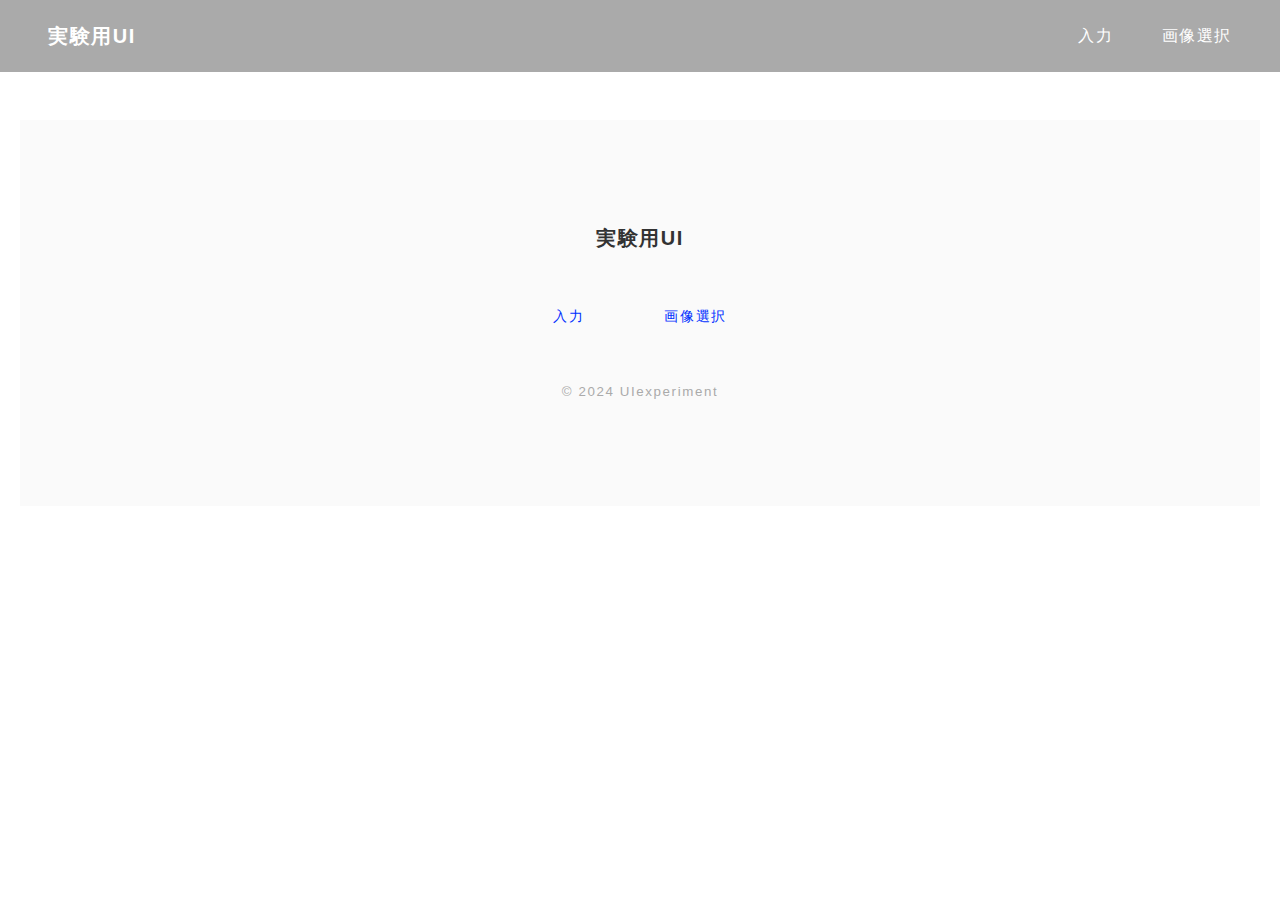
==== commit 2d693be6: "座標取得ミス防止" ====
--- a/index.html
+++ b/index.html
@@ -62,7 +62,7 @@
       <nav class="l_header-nav js_navigation">
         <ul class="l_header-nav_list">
           <li class="l_header-nav_item">
-            <a href="index.html" class="l_header-nav_link">入力</a>
+            <a href="contact.html" class="l_header-nav_link">入力</a>
           </li>
           <li class="l_header-nav_item">
             <a href="service.html" class="l_header-nav_link">画像選択</a>
@@ -89,71 +89,15 @@
     </header>
     
     <!-- /.top_kv -->
-    <main class="l_main">
-      <section class="keybordUI">
-        <div id="word">Loading...</div>
-        <textarea id="output" rows="5" cols="50" readonly></textarea>
-        <div id="result">Checking...</div>
-        <div class="keyboard">
-          <div class="row">
-            <button class="key">1</button>
-            <button class="key">2</button>
-            <button class="key">3</button>
-            <button class="key">4</button>
-            <button class="key">5</button>
-            <button class="key">6</button>
-            <button class="key">7</button>
-            <button class="key">8</button>
-            <button class="key">9</button>
-            <button class="key">0</button>
-          </div>
-          <div class="row">
-            <button class="key">q</button>
-            <button class="key">w</button>
-            <button class="key">e</button>
-            <button class="key">r</button>
-            <button class="key">t</button>
-            <button class="key">y</button>
-            <button class="key">u</button>
-            <button class="key">i</button>
-            <button class="key">o</button>
-            <button class="key">p</button>
-          </div>
-          <div class="row">
-            <button class="key">a</button>
-            <button class="key">s</button>
-            <button class="key">d</button>
-            <button class="key">f</button>
-            <button class="key">g</button>
-            <button class="key">h</button>
-            <button class="key">j</button>
-            <button class="key">k</button>
-            <button class="key">l</button>
-            <button class="key delete">Delete</button>
-          </div>
-          <div class="row">
-            <button class="key">z</button>
-            <button class="key">x</button>
-            <button class="key">c</button>
-            <button class="key">v</button>
-            <button class="key">b</button>
-            <button class="key">n</button>
-            <button class="key">m</button>
-            <button class="key space">Space</button>
-            <button class="key enter">Enter</button>
-          </div>
-        </div>
-      </section>
-    </main>
-    <footer class="l_footer">
+    <footer class="l_footer2">
       <p class="l_footer_logo">
         <a href="" class="l_footer_logo_link">実験用UI</a>
       </p>
       <ul class="l_footer_list">
-        <li class="l_footer_item">
-          <a href="index.html" class="l_footer_link">入力</a>
+        <li class="l_footer_item2">
+          <a href="contact.html" class="l_footer_link">入力</a>
         </li>
-        <li class="l_footer_item">
+        <li class="l_footer_item2">
           <a href="service.html" class="l_footer_link">画像選択</a>
         </li>
         <!-- <li class="l_footer_item">
--- a/css/style.css
+++ b/css/style.css
@@ -179,10 +179,25 @@
 
 .task-title {
   margin-bottom: 20px;
-  margin-top: 120px;
+  margin-top: 90px;
 }
 
 strong {
+  font-weight: bold;
+}
+
+.imagetask {
+  display: flex;
+  justify-content: space-between;
+  font-size: 24px;
+}
+
+.result-message {
+  color: green;
+  font-size: 18px;
+}
+
+.countdown {
   font-weight: bold;
 }
 
@@ -198,6 +213,7 @@
   cursor: pointer;
   width: 100%;
   height: 100%;
+  filter: none;
 }
 
 .image-container img {
@@ -207,20 +223,59 @@
   object-fit: cover;
   transition: border 0.3s;
   border: 2px solid #fff;
+  background-color: transparent;
+}
+
+.image-container::after {
+  content: '';
+  position: absolute;
+  top: 0;
+  left: 0;
+  width: 100%;
+  height: 100%;
+  background-color: transparent;
+  pointer-events: none;
+}
+
+.image-container.correct::after {
+  background-color: rgba(0, 255, 183, 0.35);
+}
+
+.image-container.selectedcorrect::after {
+  background-color: rgba(0, 255, 0, 0.5);
+}
+
+.image-container.incorrect::after {
+  background-color: rgba(255, 0, 0, 0.35);
+}
+
+.image-container.selectedincorrect::after {
+  background-color: rgba(255, 0, 0, 0.8);
 }
 
 .image-container.selected img {
   border: 2px solid #007BFF;
 }
-
-#reset-button {
-  margin: 40px auto 80px auto;
-  padding: 10px 20px;
-  font-size: 16px;
+.nav-btn {
+  display: flex;
+  justify-content: space-between;
+}
+
+#start-button {
+  margin: 20px auto 80px auto;
+  padding: 8px 16px;
+  font-size: 12px;
   cursor: pointer;
   border: 1px solid #000;
 }
 
+#stop-button {
+  margin: 20px auto 80px auto;
+  padding: 8px 16px;
+  font-size: 12px;
+  cursor: pointer;
+  border: 1px solid #000;
+}
 
 /* クリックした際の青い枠線を削除 */
 *:focus {
@@ -376,6 +431,14 @@
   background: var(--gray-color02);
 }
 
+.l_footer2 {
+  margin-top: 100px;
+  padding: 100px 24px;
+  width: 100%;
+  text-align: center;
+  background: var(--gray-color02);
+}
+
 .l_footer_logo {
   font-size: 20px;
   font-weight: bold;
@@ -405,8 +468,9 @@
   }
 }
 
-.l_footer_item {
+.l_footer_item2 {
   font-size: 14px;
+  color: #002fff;
 }
 
 @media screen and (min-width: 768px) {
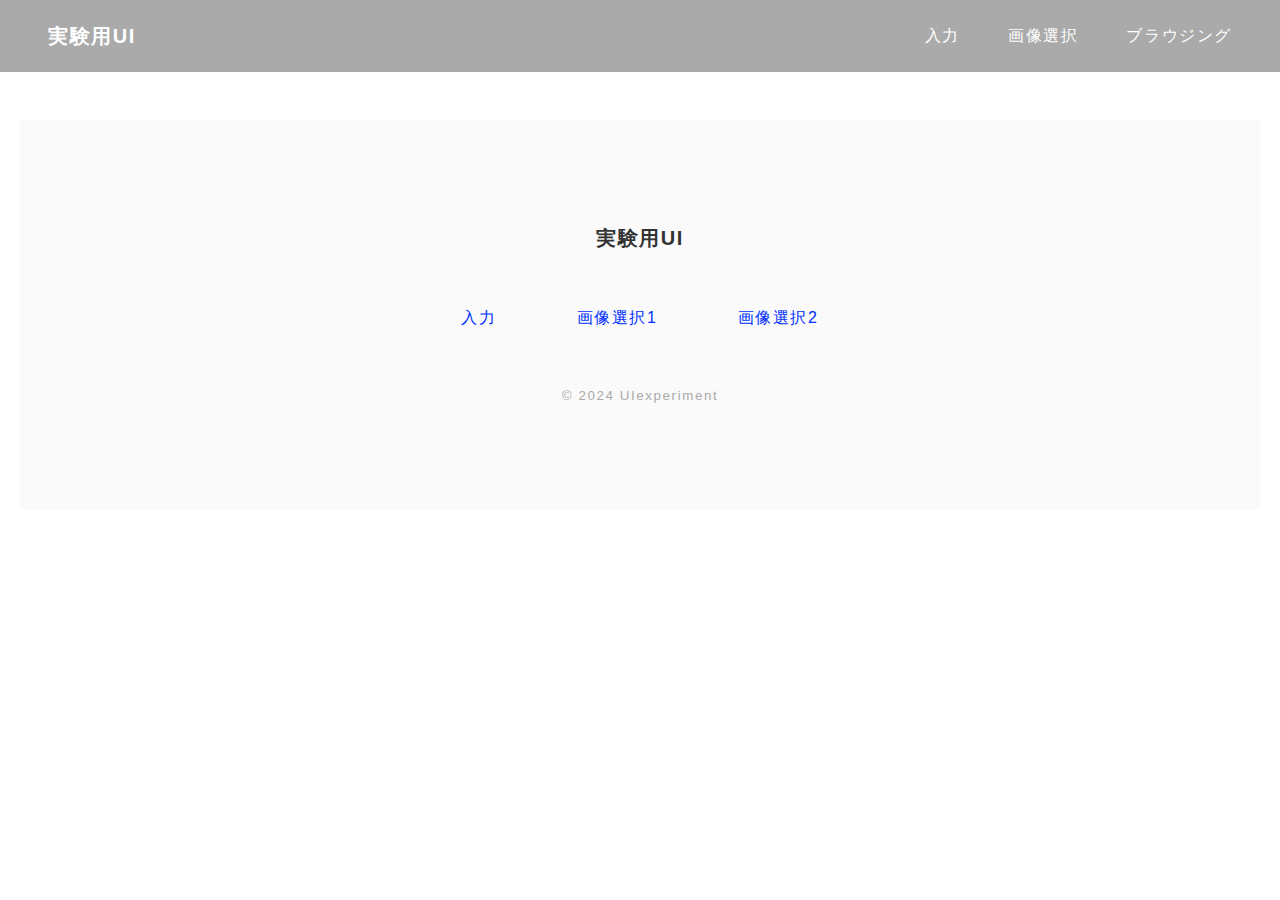
==== commit 8111248a: "ブラウジング追加" ====
--- a/index.html
+++ b/index.html
@@ -67,6 +67,9 @@
           <li class="l_header-nav_item">
             <a href="service.html" class="l_header-nav_link">画像選択</a>
           </li>
+          <li class="l_header-nav_item">
+            <a href="https://www.amazon.co.jp/?&tag=hydjpabky-22&ref=pd_sl_8eaqjij3p1_e&adgrpid=118839724067&hvadid=665927875573&hvqmt=e&hvdev=c&hvtargid=kwd-893523692&hydadcr=27920_14702046" class="l_header-nav_link">ブラウジング</a>
+          </li>
           <!-- <li class="l_header-nav_item">
             <a href="case.html" class="l_header-nav_link">探索</a>
           </li> -->
@@ -98,7 +101,10 @@
           <a href="contact.html" class="l_footer_link">入力</a>
         </li>
         <li class="l_footer_item2">
-          <a href="service.html" class="l_footer_link">画像選択</a>
+          <a href="service.html" class="l_footer_link">画像選択1</a>
+        </li>
+        <li class="l_footer_item2">
+          <a href="image.html" class="l_footer_link">画像選択2</a>
         </li>
         <!-- <li class="l_footer_item">
           <a href="case.html" class="l_footer_link">探索</a>
--- a/css/style.css
+++ b/css/style.css
@@ -54,7 +54,7 @@
 #result {
   margin-top: 20px;
   margin-left: 20px;
-  font-size: 18px;
+  font-size: 26px;
   color: green;
 }
 
@@ -65,7 +65,7 @@
 .keyboard {
   display: grid;
   gap: 5px;
-  margin: 40px auto 80px auto;
+  margin: 20px auto 80px auto;
 }
 
 .row {
@@ -178,8 +178,10 @@
 }
 
 .task-title {
+  font-size: 20px;
   margin-bottom: 20px;
-  margin-top: 90px;
+  margin-top: 100px;
+  margin-bottom: 8px;
 }
 
 strong {
@@ -190,6 +192,18 @@
   display: flex;
   justify-content: space-between;
   font-size: 24px;
+  margin-bottom: 12px;
+}
+
+.startMessage {
+  position: relative;
+  align-items: center;
+  justify-content: center;
+  width: 80vw;
+  height: calc(80vw / 5 * 6);
+  padding: 20px;
+  background-color: rgb(233, 233, 233);
+  cursor: pointer;
 }
 
 .result-message {
@@ -201,11 +215,21 @@
   font-weight: bold;
 }
 
+.startbtn {
+  position: absolute;
+  width: 194.5px;
+  top: 50%;
+  left: 50%;
+  transform: translateX(-50%) translateY(-50%);
+  font-size: 20px;
+}
+
 .image-grid {
   display: grid;
-  grid-template-columns: repeat(6, 1fr);
+  grid-template-columns: repeat(5, 1fr);
   width: 90%;
   max-width: 1200px;
+  margin-bottom: 120px;
 }
 
 .image-container {
@@ -217,10 +241,10 @@
 }
 
 .image-container img {
-  width: calc(70vw / 6);
-  height: calc(70vw / 6);
+  width: calc(80vw / 5);
+  height: calc(80vw / 5);
   display: block;
-  object-fit: cover;
+  object-fit: scale-down;
   transition: border 0.3s;
   border: 2px solid #fff;
   background-color: transparent;
@@ -259,22 +283,6 @@
 .nav-btn {
   display: flex;
   justify-content: space-between;
-}
-
-#start-button {
-  margin: 20px auto 80px auto;
-  padding: 8px 16px;
-  font-size: 12px;
-  cursor: pointer;
-  border: 1px solid #000;
-}
-
-#stop-button {
-  margin: 20px auto 80px auto;
-  padding: 8px 16px;
-  font-size: 12px;
-  cursor: pointer;
-  border: 1px solid #000;
 }
 
 /* クリックした際の青い枠線を削除 */
@@ -469,7 +477,7 @@
 }
 
 .l_footer_item2 {
-  font-size: 14px;
+  font-size: 16px;
   color: #002fff;
 }
 
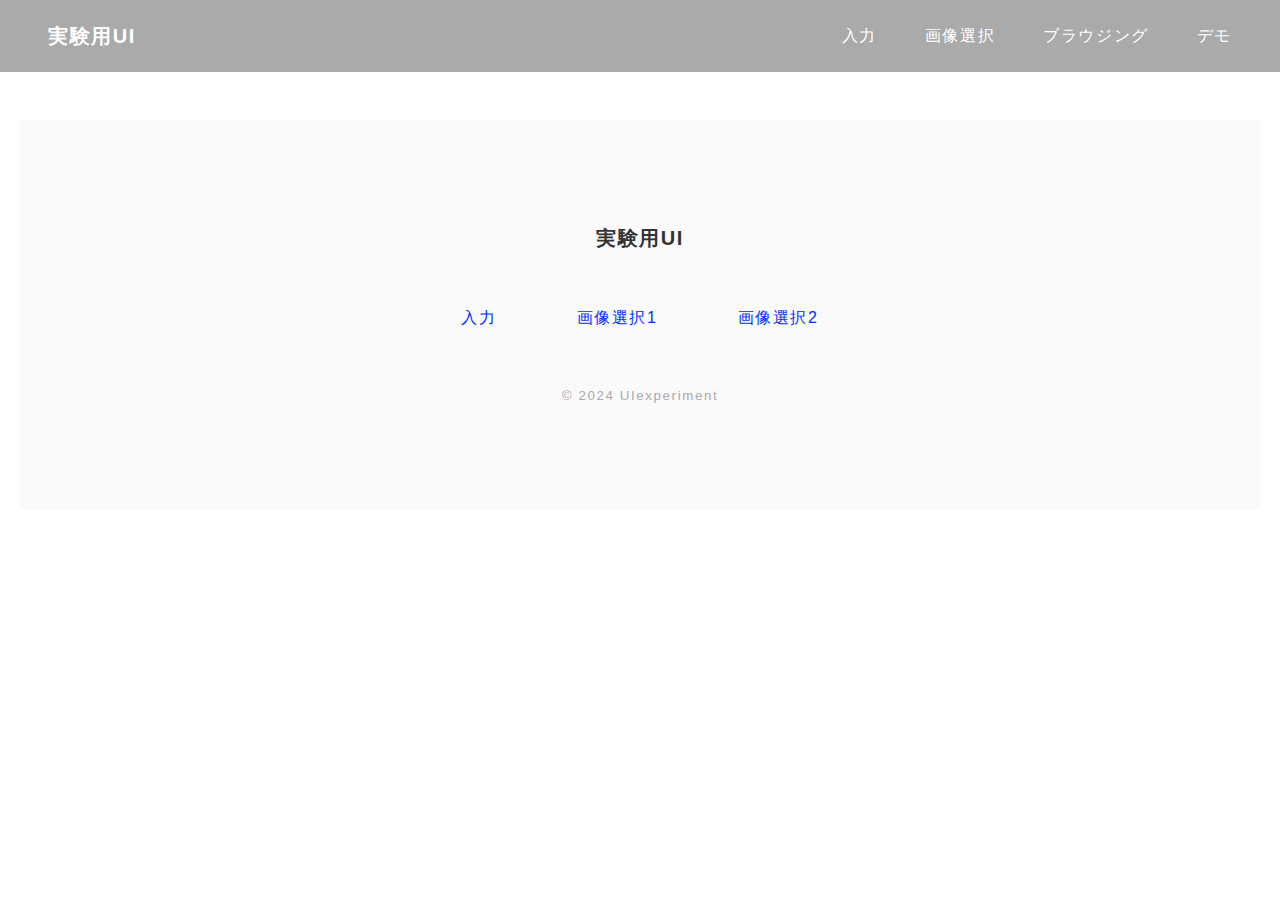
==== commit 401b682c: "デモテスト" ====
--- a/index.html
+++ b/index.html
@@ -70,9 +70,9 @@
           <li class="l_header-nav_item">
             <a href="https://www.amazon.co.jp/?&tag=hydjpabky-22&ref=pd_sl_8eaqjij3p1_e&adgrpid=118839724067&hvadid=665927875573&hvqmt=e&hvdev=c&hvtargid=kwd-893523692&hydadcr=27920_14702046" class="l_header-nav_link">ブラウジング</a>
           </li>
-          <!-- <li class="l_header-nav_item">
-            <a href="case.html" class="l_header-nav_link">探索</a>
-          </li> -->
+          <li class="l_header-nav_item">
+            <a href="case.html" class="l_header-nav_link">デモ</a>
+          </li>
           <!-- <li class="l_header-nav_item">
             <a href="company.html" class="l_header-nav_link">会社概要</a>
           </li>
--- a/css/style.css
+++ b/css/style.css
@@ -204,6 +204,7 @@
   padding: 20px;
   background-color: rgb(233, 233, 233);
   cursor: pointer;
+  z-index: 1;
 }
 
 .result-message {
@@ -212,6 +213,15 @@
 }
 
 .countdown {
+  font-weight: bold;
+}
+
+.count {
+  font-size: 18px;
+}
+
+.score {
+  color: green;
   font-weight: bold;
 }
 
@@ -280,9 +290,54 @@
 .image-container.selected img {
   border: 2px solid #007BFF;
 }
+
 .nav-btn {
   display: flex;
   justify-content: space-between;
+}
+
+.tap-area {
+  display: none;
+  position: relative;
+  width: 80vw;
+  height: calc(80vw / 5 * 6);
+  max-width: 1200px;
+  margin-bottom: 120px;
+  border: 1px solid #545454;
+}
+
+.ex-area {
+  margin-bottom: 120px;
+}
+
+/* Square button styling */
+.square-button {
+  position: absolute;
+  width: 80px;
+  height: 80px;
+  background-color: #3498db;
+  display: flex;
+  justify-content: center;
+  align-items: center;
+  border-radius: 5px;
+  box-shadow: 0 4px 6px rgba(0, 0, 0, 0.1);
+}
+
+/* '×' button styling */
+.close-button {
+  position: relative;
+  background-color: #e74c3c;
+  color: #fff;
+  border: none;
+  border-radius: 50%;
+  width: 20px;
+  height: 20px;
+  font-size: 8px;
+  cursor: pointer;
+}
+
+.close-button:hover {
+  background-color: #c0392b;
 }
 
 /* クリックした際の青い枠線を削除 */
